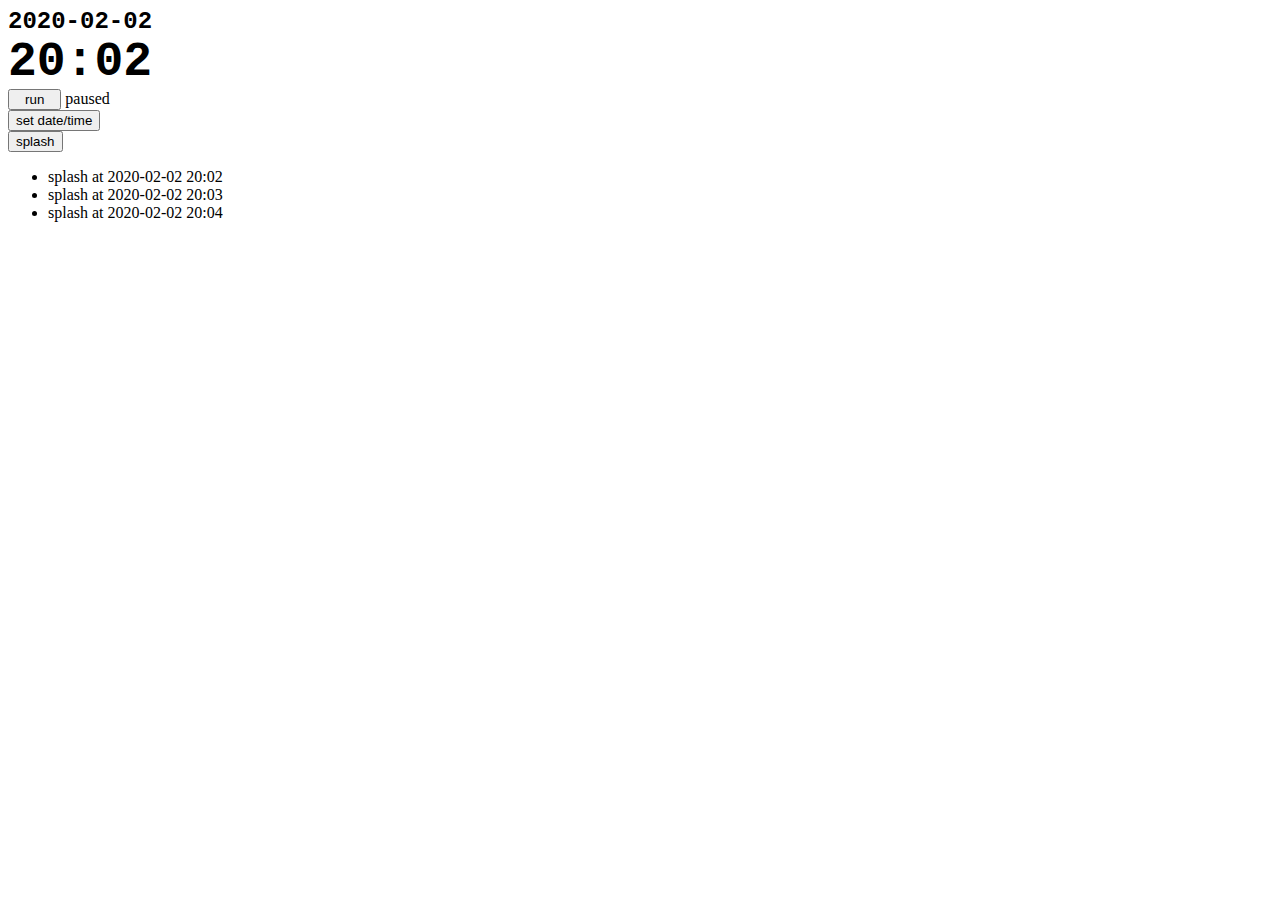
==== layout/assembled-parts.html @ 56c11dd1 "assembly layout parts into one file" ====
<!DOCTYPE html>
<html lang="en">

<head id="head">
	<meta charset="UTF-8">
	<meta name="viewport" content="width=device-width, initial-scale=1, minimum-scale=1">

	<title>Manually Timed Events</title>

	<link rel="stylesheet" href="assembled-parts.css">

	<script>
		onload = () => {
			const [pauseRunStateContainer] = document.getElementsByClassName('pause-run-state');
			const [pauseBtn, runBtn] = pauseRunStateContainer.getElementsByTagName('button');
			const [setDateTimeBtn, setBtn, cancelBtn] = document.querySelectorAll('.set-date-time button');
			const glass = document.querySelector('.set-date-time .glass');

			pauseBtn.onclick = runBtn.onclick = handleRunPauseClick;
			setDateTimeBtn.onclick = toggleSetDateTimeModal;
			cancelBtn.onclick = toggleSetDateTimeModal;
			setBtn.onclick = toggleSetDateTimeModal;

			function handleRunPauseClick() {
				pauseRunStateContainer.classList.toggle('paused');
				pauseRunStateContainer.classList.toggle('running');
			}

			function toggleSetDateTimeModal() {
				glass.hidden = !glass.hidden;
			}
		}
	</script>
</head>

<body id="body">
	<div id="splash-event-app">
		<section class="current-date-time">
			<time datetime="2020-02-02 20:02">
				<h3 class="current-date">
					<span class="year">2020</span>
					-
					<span class="month">02</span>
					-
					<span class="day">02</span>
				</h3>

				<h2 class="current-time">
					<span class="hours">20</span>
					:
					<span class="minutes">02</span>
				</h2>
			</time>
		</section>

		<section class="pause-run-state paused">
			<div class="paused">
				<button class="run">run</button>
				<span class="state">paused</span>
			</div>

			<div class="running">
				<button class="pause">pause</button>
				<span class="state">running</span>
			</div>
		</section>

		<section class="set-date-time">
			<button class="set-date-time">set date/time</button>

			<div class="glass" hidden>
				<div class="modal">
					<h3>set date/time</h3>

					<form action="javascript:" class="set-date-time">
						<div>
							<label>
								<span>date:</span>
								<input type="date" name="date">
							</label>
						</div>

						<div>
							<label>
								<span>time:</span>
								<input type="time" name="time">
							</label>
						</div>

						<div>
							<button type="submit">set</button>
							<button type="reset">cancel</button>
						</div>
					</form>
				</div>
			</div>
		</section>

		<section class="splash">
			<button class="splash">splash</button>
		</section>

		<section class="event-list">
			<ul class="event-list">
				<li class="event">
					splash at
					<time datetime="2020-02-02 20:02">2020-02-02 20:02</time>
				</li>
				<li class="event">
					splash at
					<time datetime="2020-02-02 20:03">2020-02-02 20:03</time>
				</li>
				<li class="event">
					splash at
					<time datetime="2020-02-02 20:04">2020-02-02 20:04</time>
				</li>
			</ul>
		</section>
	</div>
</body>

</html>
---- layout/assembled-parts.css ----
/*!=============================!*/

.current-date-time {
  font-family: "Lucida Console", "Courier New", monospace;
}

.current-date {
  display: flex;
  margin: 0;
  font-size: 24px;
}

.current-time {
  display: flex;
  margin: 0;
  font-size: 48px;
}

/*!=============================!*/

.paused>.running, .running>.paused {
  display: none;
}

.pause-run-state button {
  width: 4em;
}

.pause-run-state .state {
  display: inline-block;
  width: 4em;
}

/*!=============================!*/

[hidden] {
  display: none !important;
}

.glass {
  position: fixed;
  inset: 0;
  display: flex;
}

.modal {
  margin: auto;
  width: max-content;
  border: 1px solid;
  padding: 1em;
}

form.set-date-time {
  display: flex;
  flex-direction: column;
  gap: 1em;
}

/*!=============================!*/
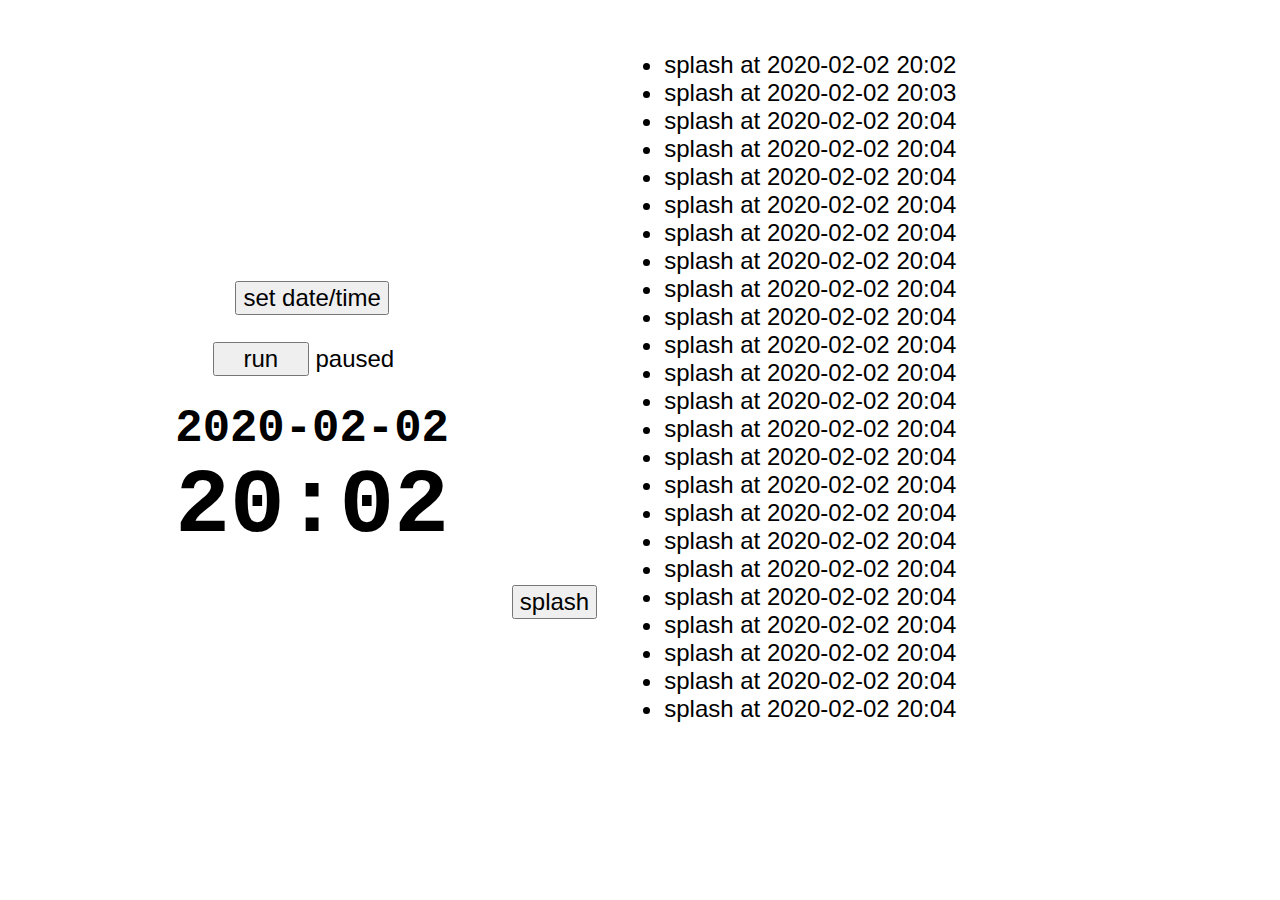
==== commit 67c3c32d: "arrange UI parts and adaptive styling" ====
--- a/layout/assembled-parts.html
+++ b/layout/assembled-parts.html
@@ -8,6 +8,7 @@
 	<title>Manually Timed Events</title>
 
 	<link rel="stylesheet" href="assembled-parts.css">
+	<link rel="stylesheet" href="assembled-parts-adapt.css">
 
 	<script>
 		onload = () => {
@@ -114,6 +115,90 @@
 					splash at
 					<time datetime="2020-02-02 20:04">2020-02-02 20:04</time>
 				</li>
+				<li class="event">
+					splash at
+					<time datetime="2020-02-02 20:04">2020-02-02 20:04</time>
+				</li>
+				<li class="event">
+					splash at
+					<time datetime="2020-02-02 20:04">2020-02-02 20:04</time>
+				</li>
+				<li class="event">
+					splash at
+					<time datetime="2020-02-02 20:04">2020-02-02 20:04</time>
+				</li>
+				<li class="event">
+					splash at
+					<time datetime="2020-02-02 20:04">2020-02-02 20:04</time>
+				</li>
+				<li class="event">
+					splash at
+					<time datetime="2020-02-02 20:04">2020-02-02 20:04</time>
+				</li>
+				<li class="event">
+					splash at
+					<time datetime="2020-02-02 20:04">2020-02-02 20:04</time>
+				</li>
+				<li class="event">
+					splash at
+					<time datetime="2020-02-02 20:04">2020-02-02 20:04</time>
+				</li>
+				<li class="event">
+					splash at
+					<time datetime="2020-02-02 20:04">2020-02-02 20:04</time>
+				</li>
+				<li class="event">
+					splash at
+					<time datetime="2020-02-02 20:04">2020-02-02 20:04</time>
+				</li>
+				<li class="event">
+					splash at
+					<time datetime="2020-02-02 20:04">2020-02-02 20:04</time>
+				</li>
+				<li class="event">
+					splash at
+					<time datetime="2020-02-02 20:04">2020-02-02 20:04</time>
+				</li>
+				<li class="event">
+					splash at
+					<time datetime="2020-02-02 20:04">2020-02-02 20:04</time>
+				</li>
+				<li class="event">
+					splash at
+					<time datetime="2020-02-02 20:04">2020-02-02 20:04</time>
+				</li>
+				<li class="event">
+					splash at
+					<time datetime="2020-02-02 20:04">2020-02-02 20:04</time>
+				</li>
+				<li class="event">
+					splash at
+					<time datetime="2020-02-02 20:04">2020-02-02 20:04</time>
+				</li>
+				<li class="event">
+					splash at
+					<time datetime="2020-02-02 20:04">2020-02-02 20:04</time>
+				</li>
+				<li class="event">
+					splash at
+					<time datetime="2020-02-02 20:04">2020-02-02 20:04</time>
+				</li>
+				<li class="event">
+					splash at
+					<time datetime="2020-02-02 20:04">2020-02-02 20:04</time>
+				</li>
+				<li class="event">
+					splash at
+					<time datetime="2020-02-02 20:04">2020-02-02 20:04</time>
+				</li>
+				<li class="event">
+					splash at
+					<time datetime="2020-02-02 20:04">2020-02-02 20:04</time>
+				</li>
+				<li class="event">
+					splash at
+					<time datetime="2020-02-02 20:04">2020-02-02 20:04</time>
+				</li>
 			</ul>
 		</section>
 	</div>
--- a/layout/assembled-parts.css
+++ b/layout/assembled-parts.css
@@ -48,6 +48,7 @@
   width: max-content;
   border: 1px solid;
   padding: 1em;
+  background-color: white;
 }
 
 form.set-date-time {
--- a/layout/assembled-parts-adapt.css
+++ b/layout/assembled-parts-adapt.css
@@ -0,0 +1,131 @@
+/**                Mobile-First                 **/
+
+body {
+  margin: 0;
+}
+
+#splash-event-app, #splash-event-app button {
+  font-family: 'Trebuchet MS', 'Lucida Sans Unicode', 'Lucida Grande', 'Lucida Sans', Arial, sans-serif;
+  font-size: min(4vmin, 30px);
+}
+
+#splash-event-app {
+  box-sizing: border-box;
+  width: 100vw;
+  height: 100vh;
+  padding: 3vmin;
+  display: grid;
+  gap: 3vmin;
+}
+
+section.current-date-time {
+  grid-area: clock;
+}
+
+section.pause-run-state {
+  grid-area: state;
+}
+
+section.set-date-time {
+  grid-area: set-btn;
+}
+
+section.splash {
+  grid-area: splash;
+  text-align: center;
+}
+
+section.event-list {
+  grid-area: events;
+  overflow: auto;
+}
+
+/*!====== Mobile Portrait (320px - 480px) ======!*/
+
+#splash-event-app {
+  grid-template: 
+    "clock set-btn"
+    "clock state"  
+    "splash splash"
+    "events events" 1fr;
+}
+
+.current-date {
+  font-size: 1.9em;
+}
+
+.current-time {
+  font-size: 3.8em;
+}
+
+/*!===== Mobile Landscape (481px - 767px) ======!*/
+
+@media (width > 480px) {
+  #splash-event-app {
+    grid-template: 
+      "set-btn events" 1fr
+      "state events" 
+      "clock events" 
+      "splash events" 1fr
+  }
+
+  section.current-date-time,
+  section.pause-run-state,
+  section.set-date-time {
+    justify-self: center;
+    align-self: end;
+  }
+
+  section.splash {
+    text-align: right;
+  }
+}
+
+/*!========== Tablet (768px - 1023px) ==========!*/
+
+@media (width >= 768px), (width > 480px) and (orientation: portrait) {
+  #splash-event-app {
+    grid-template: 
+    "clock set-btn"
+    "clock state"  
+    "splash splash"
+    "events events" 1fr;
+  }
+
+  section.current-date-time,
+  section.pause-run-state,
+  section.set-date-time {
+    justify-self: unset;
+  }
+
+  section.splash {
+    text-align: center;
+  }
+}
+
+@media (width >= 768px) and (orientation: landscape) {
+  #splash-event-app {
+    grid-template: 
+      "set-btn events" 1fr
+      "state events" 
+      "clock events" 
+      "splash events" 1fr
+  }
+
+  section.current-date-time,
+  section.pause-run-state,
+  section.set-date-time {
+    justify-self: center;
+    align-self: end;
+  }
+
+  section.splash {
+    text-align: right;
+  }
+}
+
+/*!===== Desktop/Laptop (1024px and above) =====!*/
+
+#splash-event-app, #splash-event-app button {
+  font-size: min(4vmin, 24px);
+}
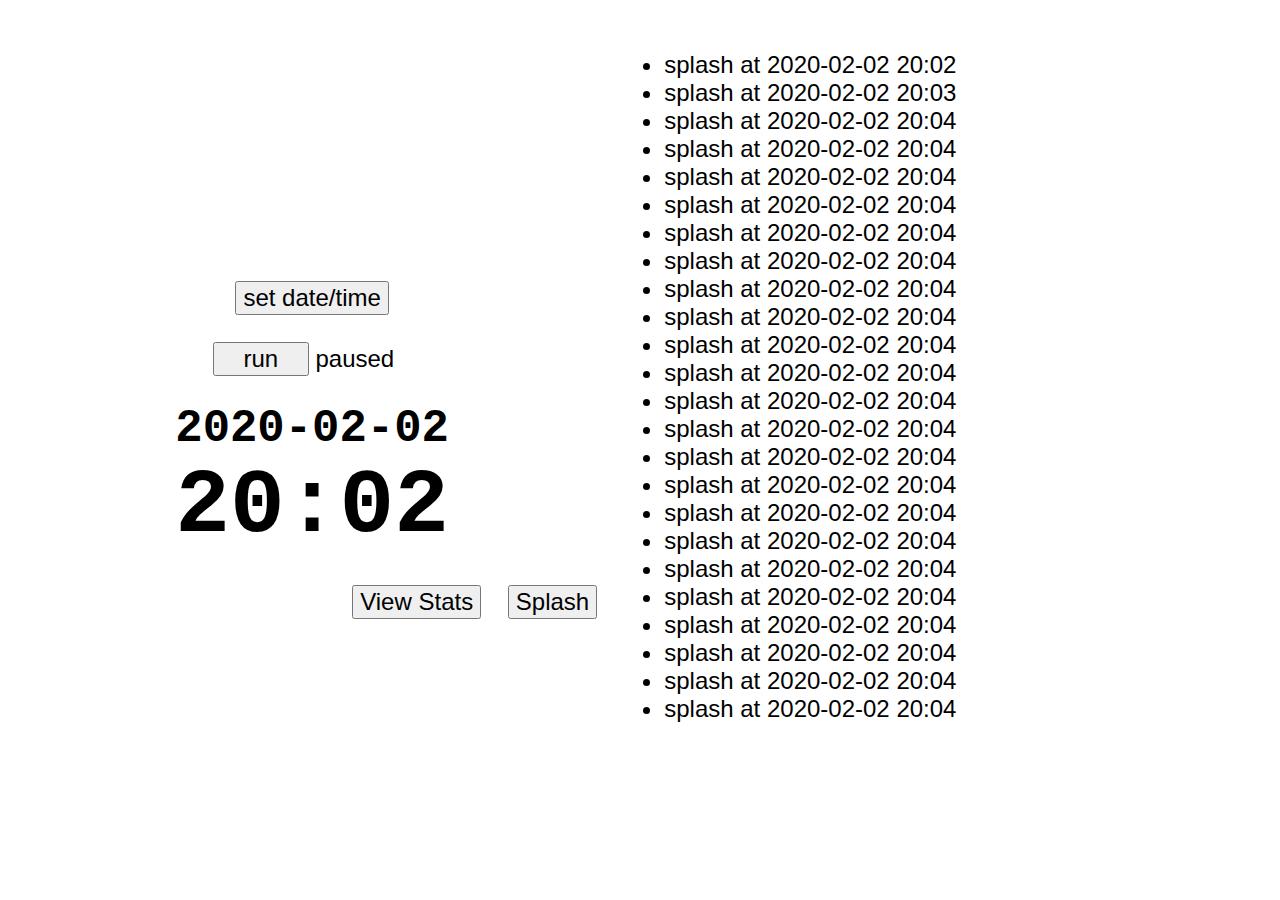
==== commit bb392ee7: "reassemble parts with sats" ====
--- a/layout/assembled-parts.html
+++ b/layout/assembled-parts.html
@@ -15,12 +15,16 @@
 			const [pauseRunStateContainer] = document.getElementsByClassName('pause-run-state');
 			const [pauseBtn, runBtn] = pauseRunStateContainer.getElementsByTagName('button');
 			const [setDateTimeBtn, setBtn, cancelBtn] = document.querySelectorAll('.set-date-time button');
-			const glass = document.querySelector('.set-date-time .glass');
+			const setTimeGlass = document.querySelector('.set-date-time .glass');
+			const [statsBtn, closeBtn] = document.querySelectorAll('button.stats, button.close');
+			const statsGlass = document.querySelector('.splash-stats .glass');
 
 			pauseBtn.onclick = runBtn.onclick = handleRunPauseClick;
 			setDateTimeBtn.onclick = toggleSetDateTimeModal;
 			cancelBtn.onclick = toggleSetDateTimeModal;
 			setBtn.onclick = toggleSetDateTimeModal;
+			statsBtn.onclick = toggleStatsModal;
+			closeBtn.onclick = toggleStatsModal;
 
 			function handleRunPauseClick() {
 				pauseRunStateContainer.classList.toggle('paused');
@@ -28,7 +32,11 @@
 			}
 
 			function toggleSetDateTimeModal() {
-				glass.hidden = !glass.hidden;
+				setTimeGlass.hidden = !setTimeGlass.hidden;
+			}
+
+			function toggleStatsModal() {
+				statsGlass.toggleAttribute('hidden');
 			}
 		}
 	</script>
@@ -97,8 +105,50 @@
 			</div>
 		</section>
 
-		<section class="splash">
-			<button class="splash">splash</button>
+		<section class="splash-stats">
+			<button class="stats">View Stats</button>
+			<button class="splash">Splash</button>
+
+			<div class="glass" hidden>
+				<div class="modal">
+					<h3>Stats</h3>
+					<dl>
+						<dt>Splash count up to this point in time:</dt>
+						<dd>
+							<b>18</b>
+							(of 22 recorded)
+						</dd>
+
+						<dt>Chronologically earliest:</dt>
+						<dd><b>2020-02-02 18:00</b></dd>
+
+						<dt>Chronologically latest:</dt>
+						<dd><b>2020-02-03 04:44</b></dd>
+
+						<dt>Newly added:</dt>
+						<dd><b>2020-02-03 00:01</b></dd>
+
+						<dt>Minimum interval:</dt>
+						<dd>
+							<b>3 minutes</b>
+							<sub>(although there is an interval of less than 1 minute in the future)</sub>
+						</dd>
+
+						<dt>Maximum interval:</dt>
+						<dd>
+							<b>44 minutes</b>
+							<sub>(although there is an interval of 100 minutes in the future)</sub>
+						</dd>
+
+						<dt>Average interval:</dt>
+						<dd>
+							<b>31 minutes</b>
+							<sub>(44 minutes if all recorded events are considered)</sub>
+						</dd>
+					</dl>
+					<button class="close">Close</button>
+				</div>
+			</div>
 		</section>
 
 		<section class="event-list">
--- a/layout/assembled-parts.css
+++ b/layout/assembled-parts.css
@@ -37,10 +37,15 @@
   display: none !important;
 }
 
+.splash {
+  margin-left: 20px;
+}
+
 .glass {
   position: fixed;
   inset: 0;
   display: flex;
+  text-align: left;
 }
 
 .modal {
@@ -57,4 +62,9 @@
   gap: 1em;
 }
 
+dd {
+  font-size: larger;
+  margin-bottom: 12px;
+}
+
 /*!=============================!*/
--- a/layout/assembled-parts-adapt.css
+++ b/layout/assembled-parts-adapt.css
@@ -18,6 +18,11 @@
   gap: 3vmin;
 }
 
+.modal {
+  max-width: 70%;
+  max-height: 80%;
+}
+
 section.current-date-time {
   grid-area: clock;
 }
@@ -30,7 +35,7 @@
   grid-area: set-btn;
 }
 
-section.splash {
+section.splash-stats {
   grid-area: splash;
   text-align: center;
 }
@@ -39,6 +44,23 @@
   grid-area: events;
   overflow: auto;
 }
+
+.splash-stats .modal {
+  display: flex;
+  flex-direction: column;
+}
+
+.splash-stats h3, .splash-stats button {
+  flex-shrink: 0;
+}
+
+.splash-stats dl {
+  overflow: auto;
+}
+
+
+
+
 
 /*!====== Mobile Portrait (320px - 480px) ======!*/
 
@@ -76,7 +98,7 @@
     align-self: end;
   }
 
-  section.splash {
+  section.splash-stats {
     text-align: right;
   }
 }
@@ -98,7 +120,7 @@
     justify-self: unset;
   }
 
-  section.splash {
+  section.splash-stats {
     text-align: center;
   }
 }
@@ -119,7 +141,7 @@
     align-self: end;
   }
 
-  section.splash {
+  section.splash-stats {
     text-align: right;
   }
 }
